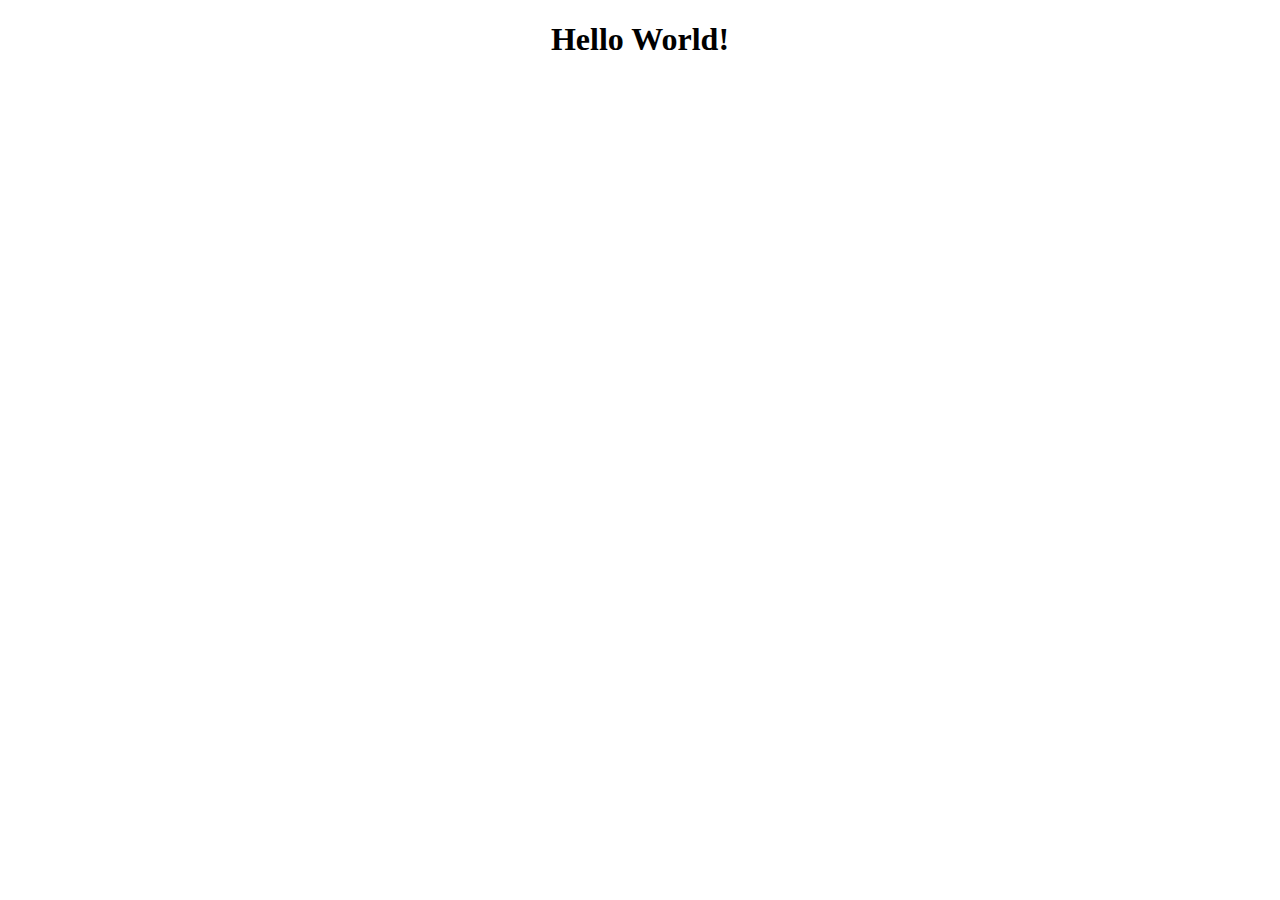
==== index.html @ 0cfde652 "Create index.html" ====
<!DOCTYPE html>
<html lang="en">

<head>
    <meta charset="UTF-8">
    <meta name="viewport" content="width=device-width, initial-scale=1.0">
    <title>Hello World!</title>
    <style>
        h1 {
            text-align: center;
        }
    </style>
</head>

<body>
    <h1>Hello World!</h1>
</body>

</html>
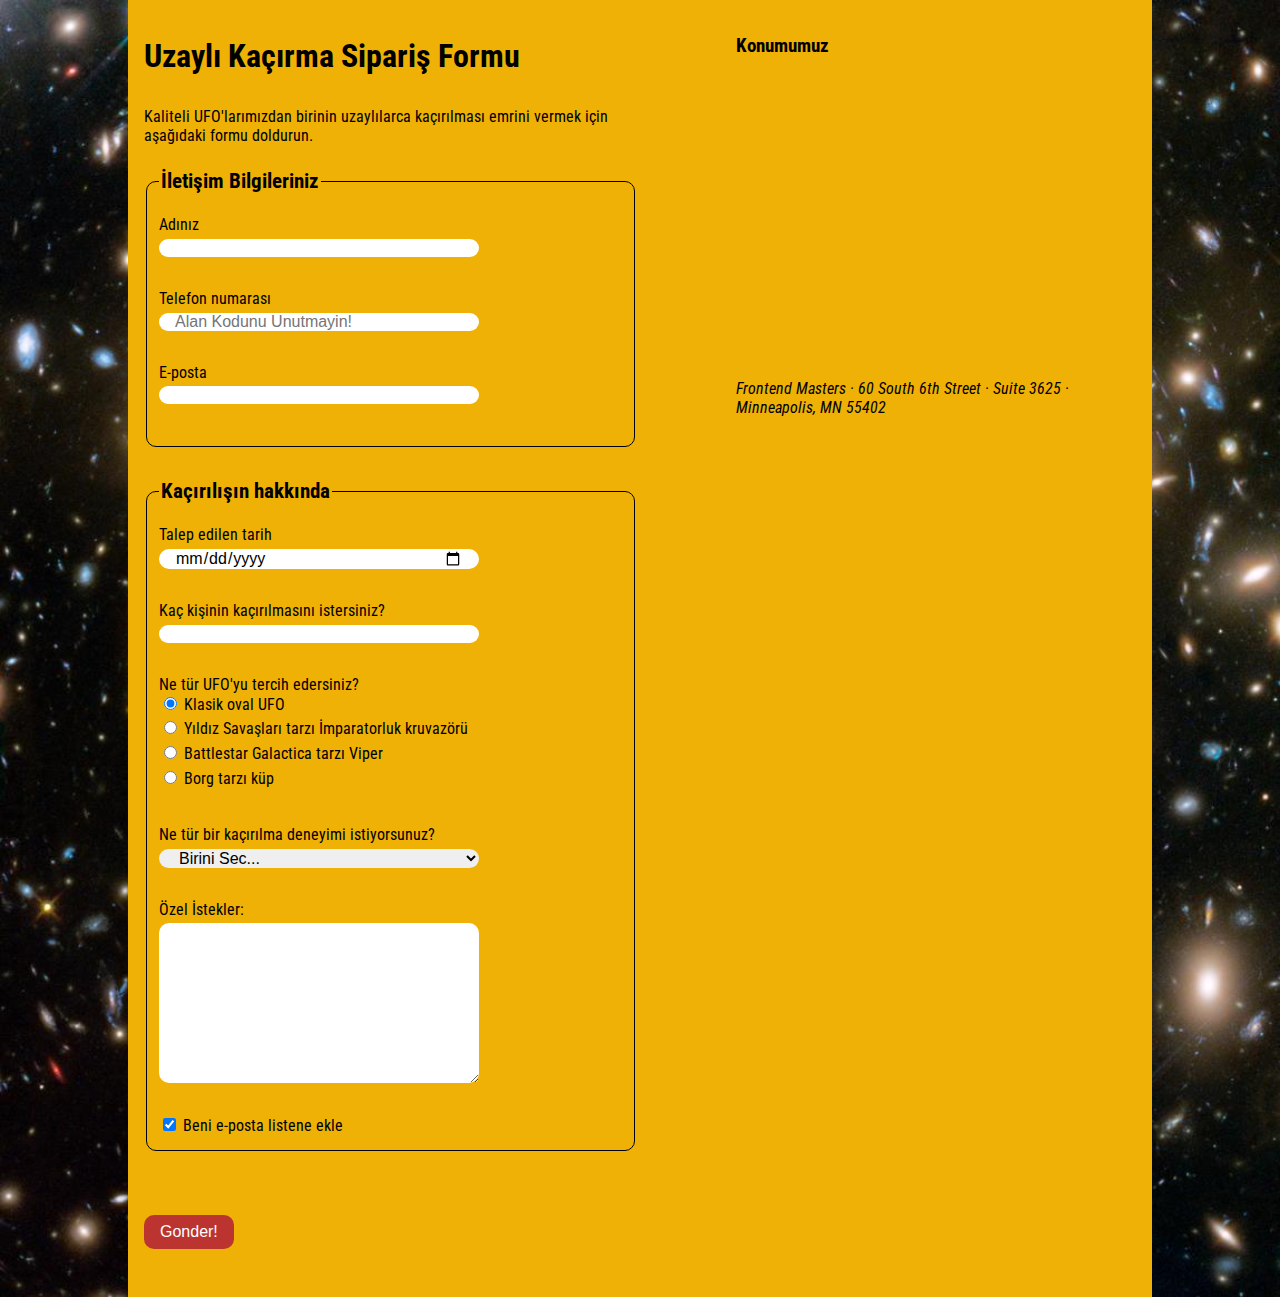
==== commit 4db103ad: "uzayli Kacirma formu" ====
--- a/index.html
+++ b/index.html
@@ -2,18 +2,122 @@
 <html lang="en">
 
 <head>
-    <meta charset="UTF-8">
-    <meta name="viewport" content="width=device-width, initial-scale=1.0">
-    <title>Hello World!</title>
-    <style>
-        h1 {
-            text-align: center;
-        }
-    </style>
+	<meta charset="UTF-8">
+	<title>Uzaylı Kaçırma Sipariş Formu</title>
+	<link rel="preconnect" href="https://fonts.googleapis.com">
+	<link rel="preconnect" href="https://fonts.gstatic.com" crossorigin>
+	<link href="https://fonts.googleapis.com/css2?family=Roboto+Condensed:wght@100;200;300;400;500;600&display=swap"
+		rel="stylesheet">
+	<link href="css/forms.css" rel="stylesheet">
 </head>
 
 <body>
-    <h1>Hello World!</h1>
+	<div class="wrapper">
+		<section>
+			<h1>Uzaylı Kaçırma Sipariş Formu</h1>
+			<p>Kaliteli UFO'larımızdan birinin uzaylılarca kaçırılması emrini vermek için aşağıdaki formu doldurun.</p>
+
+			<form action="https://e3vwdl4bpd.execute-api.us-west-2.amazonaws.com/default/API2SES" method="post">
+				<!-- <form></form>  Öğe formtüm formunuzu çevreler. Gerekli!  -->
+				<input type="hidden" name="send_to" value="cakirercn@gmail.com">
+				<fieldset>
+					<!-- HTML'de "fieldset" etiketi , bir formdaki ilgili verileri gruplamak için kullanılır. "legend" etiketi ise "fieldset" öğesi için bir başlık tanımlar. -->
+					<legend>İletişim Bilgileriniz</legend>
+					<label for="name">Adınız</label>
+					<!--<label></label> Bir metin etiketini form alanıyla ∏ilişkilendirir. -->
+					<input type="text" id="name" name="name">
+					<!-- <input type="text"> Basit metin giriş alanı. Genel metinleri toplamak için kullanışlıdır (ad, adres, kısa yanıtları düşünün) -->
+					<label for="phone">Telefon numarası</label>
+					<input type="tel" id="phone" name="phone"
+						placeholder="Alan Kodunu Unutmayin!"><!-- Placeholder özelliği giriş alanın girilmesi düşünülen değer ile ilgili açıklayıcı kısa ipucu belirtir. İpucu giriş alanında görüntülenir ve odaklanıldığında kaybolur veya pasifleşir. Placeholder özelliği şu giriş alanları ile çalışır: text, search, url, tel, email ve password. -->
+
+					<!-- <input type="tel">
+					Telefon numarası alanı.
+					Masaüstündeki metin alanından farklı görünmüyor ancak çoğu mobil cihazda bir sayı klavyesi görüntülenir. -->
+					<label for="email">E-posta</label>
+					<input type="email" id="email" name="email">
+					<!-- <input type="email">
+					E-posta alanı.
+					Masaüstündeki metin alanından farklı görünmese de çoğu mobil cihazda, kolayca erişilebilen @ sembolüne sahip bir klavye ve bazen de ek tuşlar (.com tuşu gibi) görüntülenir. -->
+				</fieldset>
+				<fieldset>
+					<legend>Kaçırılışın hakkında </legend>
+					<label for="date">Talep edilen tarih</label>
+					<input type="date" id="date" name="date">
+					<!--  <input type="date"> Tarih girişi için kullanışlıdır. -->
+					<label for="qty">Kaç kişinin kaçırılmasını istersiniz?</label>
+					<input type="number" id="qty" name="qty" min="1" max="10">
+					<!-- <input type="number">
+						Numara girişi. Olumlu ve olumsuz gidebilir. Belirtilen aralığın dışında olmaları durumunda sayıların hata kontrolünü yapmaz. Mobil klavyeyi sayılara değiştirebilir.Öznitellikler:
+						min— minimum değeri ayarlayın
+						max— maksimum değeri ayarlayın -->
+					<p>Ne tür UFO'yu tercih edersiniz?</p>
+					<label>
+						<input checked type="radio" name="ufotype" value="classic">
+						Klasik oval UFO
+					</label>
+					<!-- <input type="radio">
+						Radyo düğmeleri — birkaç seçenek arasından tek bir seçim için uygundur. En az iki seçenek olmalı.Öznitellikler:
+						name— bir gruptaki TÜM radyo düğmeleri için her zaman aynıdır — tek bir yanıta ilişkin seçenekleri tanımlar
+						value— her radyo düğmesi için benzersiz — bu seçim nedir?
+						checked— formu bu değer önceden seçilmiş olarak başlatın -->
+					<label>
+						<input type="radio" name="ufotype" value="starwars">
+						Yıldız Savaşları tarzı İmparatorluk kruvazörü
+					</label>
+					<label>
+						<input type="radio" name="ufotype" value="galactica">
+						Battlestar Galactica tarzı Viper
+					</label>
+					<label>
+						<input type="radio" name="ufotype" value="borg">
+						Borg tarzı küp
+					</label>
+					<label for="abtype">
+						Ne tür bir kaçırılma deneyimi istiyorsunuz?
+					</label>
+					<select name="abtype" id="abtype">
+						<option selected>Birini Sec...</option>
+						<option value="tour">Güneş sistemi turu</option>
+						<option value="dinner">Uzaylı yemeği ve tartışma</option>
+						<option value="dance">Uzaylı dansı dersleri</option>
+						<option value="whales">Balina izleme</option>
+					</select>
+					<!-- <select></select>
+						Açılır menüyü seçin — çok sayıda seçenek arasından tek bir seçeneği seçmek için uygundur. Ziyaretçinin ne bekleyeceğini bildiği durumlarda en iyi şekilde kullanılır -->
+					<label for="comments">
+						Özel İstekler:
+					</label>
+					<textarea name="comments" id="comments"></textarea>
+					<!-- <textarea></textarea> Genişletilmiş yorumlar için büyük bir kutu. -->
+					<label for="subscribe">
+						<input type="checkbox" name="subscribe" value="subscribe" checked> Beni e-posta listene ekle
+					</label>
+					<!-- <input type="checkbox">
+				Onay kutuları — birkaç seçenek arasında birden fazla seçenek için uygundur. Tek bir onay kutusu olabilir.Öznitellikler:
+				name— isteğe bağlıdır, ancak bu onay kutusunun neyle ilgili olduğunu açıklar ( ile birlikte ID)
+				value— her onay kutusu için benzersiz değer - bu seçim nedir?
+				checked— formu bu öğe seçili olarak başlatın -->
+				</fieldset>
+				<button type="submit">Gonder!</button>
+			</form>
+
+		</section>
+		<aside>
+			<h3>Konumumuz</h3>
+			<iframe
+				src="https://www.google.com/maps/embed?pb=!1m18!1m12!1m3!1d1011.7727722670472!2d-93.27113917523772!3d44.977656884188725!2m3!1f0!2f0!3f0!3m2!1i1024!2i768!4f13.1!3m3!1m2!1s0x87f63b92a9636401%3A0xf1a376ecca3304c0!2sMJG%20International!5e0!3m2!1str!2str!4v1701907683332!5m2!1str!2str"
+				width="400" height="300" style="border:0;" allowfullscreen="" loading="lazy"
+				referrerpolicy="no-referrer-when-downgrade"></iframe>
+			<address>
+				Frontend Masters &middot;
+				60 South 6th Street &middot;
+				Suite 3625 &middot;
+				Minneapolis, MN 55402
+			</address>
+		</aside>
+	</div>
 </body>
+<script src="/Formlar/begin/js/forms.js"></script>
 
 </html>--- a/css/forms.css
+++ b/css/forms.css
@@ -0,0 +1,96 @@
+html {
+	box-sizing: border-box;
+}
+
+*,
+*:before,
+*:after {
+	box-sizing: inherit;
+}
+
+body {
+	font-family: 'Roboto Condensed', sans-serif;
+	margin: 0;
+	padding: 0;
+	background-image: url(../img/galaxy.jpg);
+	background-size: cover;
+}
+
+.wrapper {
+	width: 80%;
+	margin: 0 auto;
+	padding: 1em;
+	display: flex;
+	flex-flow: row nowrap;
+	background-color: #efb106;
+}
+
+p {
+	margin-bottom: 0;
+	margin-top: 2rem;
+}
+
+section {
+	flex-basis: 57%;
+	margin-right: 10%;
+}
+
+aside {
+	flex-basis: 33%;
+}
+
+p, [for="abtype"] {
+	margin-bottom: 0;
+	margin-top: 2rem;
+	/* 	margin: 2rem 0 0 0; */
+}
+
+fieldset {
+	border: 1px solid black;
+	border-radius: 10px;
+	margin-bottom: 2rem;
+	margin-top: 1.5rem;
+}
+
+legend {
+	font-weight: bold;
+	font-size: 1.3rem;
+	margin-bottom: 1rem;
+	display: block;
+}
+label{
+display: block;
+padding-bottom: 0.3rem;
+}
+textarea{
+	height: 10rem;
+	padding: 1rem;
+}
+select{
+	font-size: 1rem;
+}
+button{
+	font-size: 1rem;
+	margin: 2rem 0;
+	background-color: #bb342f;
+	color: white;
+	border: none;
+	padding: 0.5rem 1rem;
+	border-radius: 10px;
+	transition: .5s ease;
+}
+button:hover{
+	background-color: white;
+	color: #bb342f;
+}
+input:not([type="radio"],[type="checkbox"]),textarea,select{
+	display: block;
+	margin-bottom: 2rem;
+	width: 20rem;
+	font-family: Arial, Helvetica, sans-serif;
+	font-size: 1rem;
+	padding: 0 1rem;
+	border: none;
+	outline: none;
+	border-radius: 10px;
+}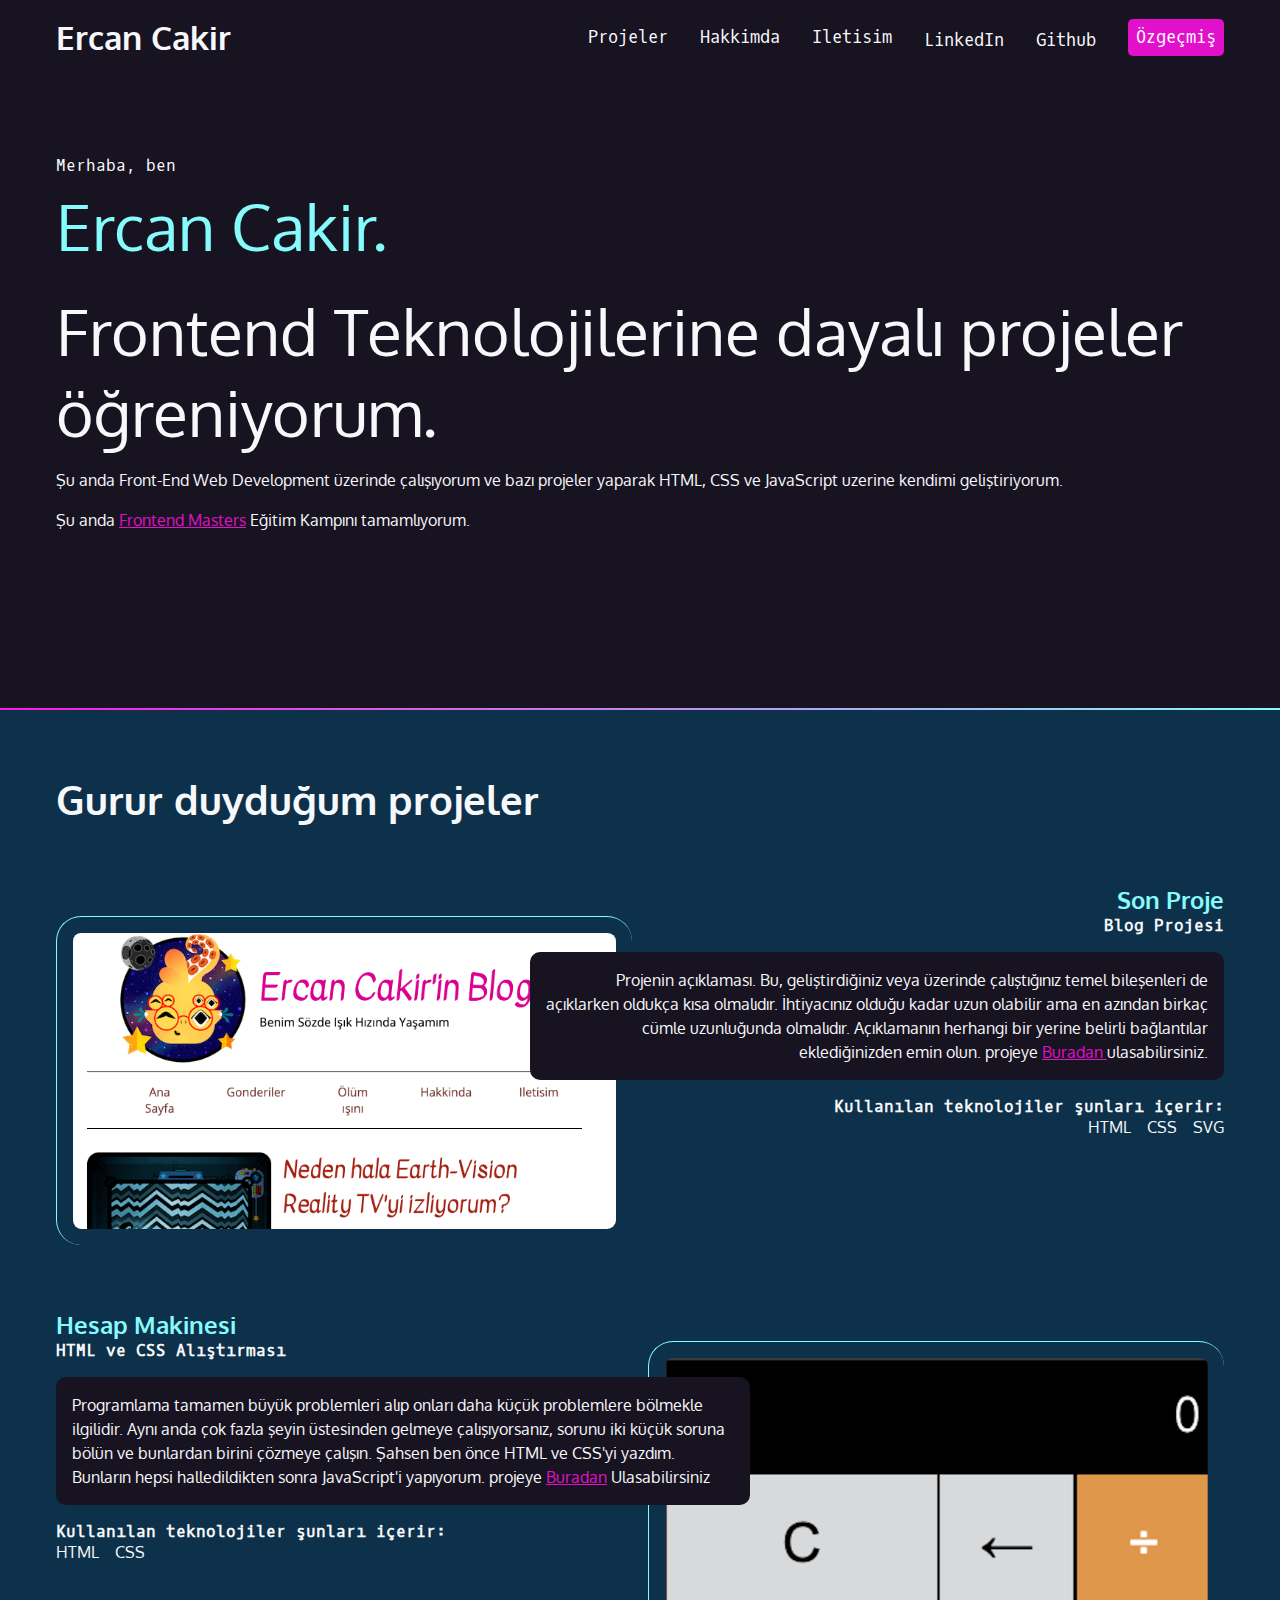
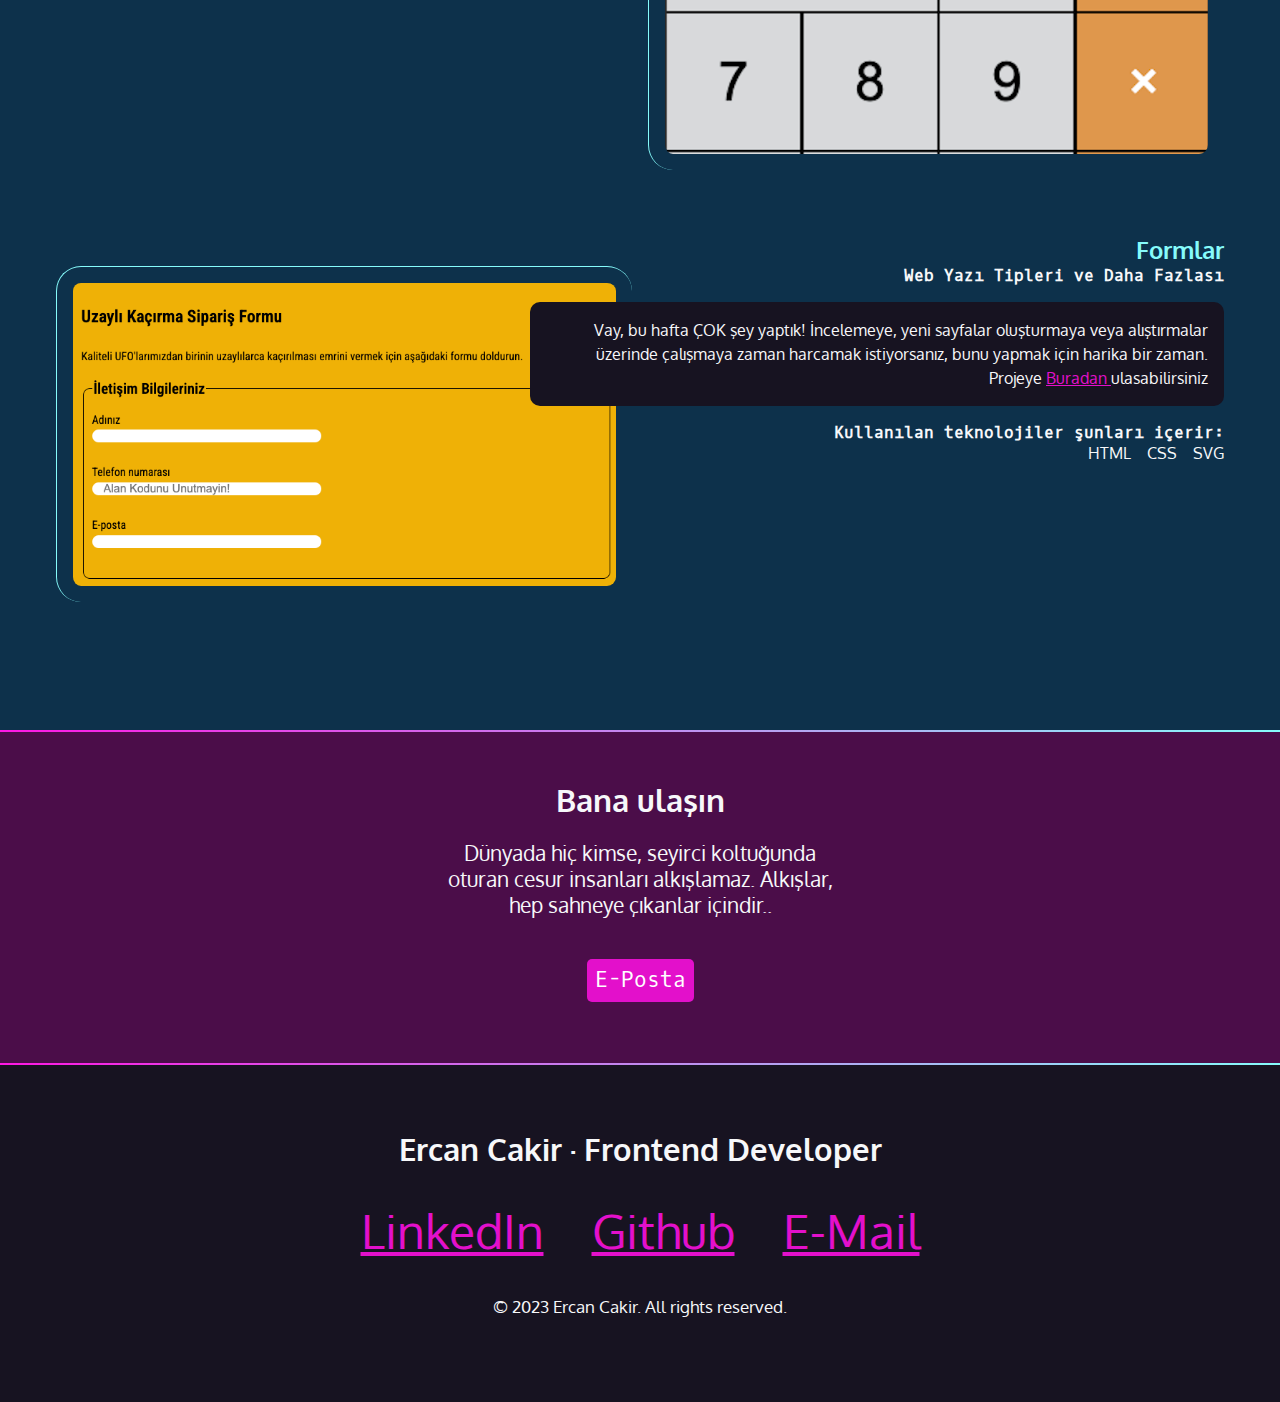
==== commit cdcc3b75: "portfolio Website https://ercanckr.github.io/ adresine deploy edildi" ====
--- a/index.html
+++ b/index.html
@@ -2,122 +2,160 @@
 <html lang="en">
 
 <head>
-	<meta charset="UTF-8">
-	<title>Uzaylı Kaçırma Sipariş Formu</title>
-	<link rel="preconnect" href="https://fonts.googleapis.com">
-	<link rel="preconnect" href="https://fonts.gstatic.com" crossorigin>
-	<link href="https://fonts.googleapis.com/css2?family=Roboto+Condensed:wght@100;200;300;400;500;600&display=swap"
-		rel="stylesheet">
-	<link href="css/forms.css" rel="stylesheet">
+    <meta charset="UTF-8" />
+    <meta name="viewport" content="width=device-width, initial-scale=1.0" />
+    <title>Ercan Cakir Portfolyo WebSite</title>
+    <link rel="stylesheet" href="https://cdnjs.cloudflare.com/ajax/libs/font-awesome/6.5.1/css/all.min.css"
+        integrity="sha512-DTOQO9RWCH3ppGqcWaEA1BIZOC6xxalwEsw9c2QQeAIftl+Vegovlnee1c9QX4TctnWMn13TZye+giMm8e2LwA=="
+        crossorigin="anonymous" referrerpolicy="no-referrer" />
+    <link rel="stylesheet" href="./css/style.css" />
 </head>
 
 <body>
-	<div class="wrapper">
-		<section>
-			<h1>Uzaylı Kaçırma Sipariş Formu</h1>
-			<p>Kaliteli UFO'larımızdan birinin uzaylılarca kaçırılması emrini vermek için aşağıdaki formu doldurun.</p>
+    <nav>
+        <ul>
+            <li>
+                <h1>
+                    <a href="index.html"><span class="fa-solid fa-code"> </span><span> Ercan Cakir</span></a>
+                </h1>
+            </li>
+            <li><a href="#projects">Projeler</a></li>
+            <li><a href="https://ercnckr.netlify.app/">Hakkimda</a></li>
+            <li><a href="#contact">iletisim</a></li>
+            <li>
+                <a href="https://www.linkedin.com/in/ercan-%C3%A7ak%C4%B1r-381b5b29a/" target="_blank"><span
+                        class="fa-brands fa-linkedin" aria-hidden="true"></span>
+                    <span class="sr-only">LinkedIn</span></a>
+            </li>
+            <!-- 
+                    aria-hidden="true" bir HTML özelliğidir ve genellikle erişilebilirlik (accessibility) açısından kullanılır. Bu özellik, bir HTML öğesinin ekran okuyucular veya diğer erişilebilirlik teknolojileri tarafından algılanmasını veya okunmasını engellemek için kullanılır. -->
 
-			<form action="https://e3vwdl4bpd.execute-api.us-west-2.amazonaws.com/default/API2SES" method="post">
-				<!-- <form></form>  Öğe formtüm formunuzu çevreler. Gerekli!  -->
-				<input type="hidden" name="send_to" value="cakirercn@gmail.com">
-				<fieldset>
-					<!-- HTML'de "fieldset" etiketi , bir formdaki ilgili verileri gruplamak için kullanılır. "legend" etiketi ise "fieldset" öğesi için bir başlık tanımlar. -->
-					<legend>İletişim Bilgileriniz</legend>
-					<label for="name">Adınız</label>
-					<!--<label></label> Bir metin etiketini form alanıyla ∏ilişkilendirir. -->
-					<input type="text" id="name" name="name">
-					<!-- <input type="text"> Basit metin giriş alanı. Genel metinleri toplamak için kullanışlıdır (ad, adres, kısa yanıtları düşünün) -->
-					<label for="phone">Telefon numarası</label>
-					<input type="tel" id="phone" name="phone"
-						placeholder="Alan Kodunu Unutmayin!"><!-- Placeholder özelliği giriş alanın girilmesi düşünülen değer ile ilgili açıklayıcı kısa ipucu belirtir. İpucu giriş alanında görüntülenir ve odaklanıldığında kaybolur veya pasifleşir. Placeholder özelliği şu giriş alanları ile çalışır: text, search, url, tel, email ve password. -->
+            <!-- sr-only sınıfı, bir öğenin ekran üzerinde görünmez olmasını sağlar, ancak ekran okuyucular gibi erişilebilirlik teknolojileri tarafından okunabilir olmasını sağlar. Bu sayede, örneğin bir resim içindeki metni sadece ekran okuyuculara sunabilir ve görsel içeriği anlamakta zorlanan kullanıcılara yardımcı olabilirsiniz. -->
+            <li>
+                <a href="https://github.com/ercanckr" target="_blank"><span class="fa-brands fa-github"
+                        aria-hidden="true"></span><span class="sr-only">Github</span></a>
+            </li>
+            <li>
+                <a class="button" href="./hakkimda.html">özgeçmiş</a>
+            </li>
+        </ul>
+    </nav>
+    <section id="intro">
+        <p class="name">Merhaba, ben <span>Ercan Cakir.</span></p>
+        <h2>Frontend Teknolojilerine dayalı projeler öğreniyorum.</h2>
+        <p>
+            Şu anda Front-End Web Development üzerinde çalışıyorum ve bazı projeler yaparak HTML, CSS ve JavaScript
+            uzerine kendimi geliştiriyorum.
+        </p>
+        <p>
+            Şu anda
+            <a href="https://frontendmasters.com/" target="_blank">Frontend Masters</a>
+            Eğitim Kampını tamamlıyorum.
+        </p>
+    </section>
+    <div class="gradient"></div>
+    <div class="section-dkblue">
+        <section id="projects">
+            <h2>Gurur duyduğum projeler</h2>
+            <article>
+                <div class="text">
+                    <h3>Son Proje</h3>
+                    <h4>Blog Projesi</h4>
+                    <p class="blackbox"> Projenin açıklaması. Bu, geliştirdiğiniz veya üzerinde çalıştığınız temel
+                        bileşenleri de açıklarken oldukça kısa olmalıdır. İhtiyacınız olduğu kadar uzun olabilir ama en
+                        azından birkaç cümle uzunluğunda olmalıdır. Açıklamanın herhangi bir yerine belirli bağlantılar
+                        eklediğinizden emin olun. projeye <a
+                            href="https://ercnckrfrontend.netlify.app/css-blog-sayfasi/blog">Buradan
+                        </a>ulasabilirsiniz.
+                    </p>
+                    <h4>Kullanılan teknolojiler şunları içerir:</h4>
+                    <ul>
+                        <li>HTML</li>
+                        <li>CSS</li>
+                        <li>SVG</li>
+                    </ul>
+                </div>
+                <img src="./img/blog.png" alt="Ercan Cakir'in Blogu." />
+            </article>
+            <article class="reverse">
+                <div class="text">
+                    <h3>Hesap Makinesi</h3>
+                    <h4>HTML ve CSS Alıştırması</h4>
+                    <p class="blackbox"> Programlama tamamen büyük problemleri alıp onları daha küçük problemlere
+                        bölmekle ilgilidir. Aynı anda çok fazla şeyin üstesinden gelmeye çalışıyorsanız, sorunu iki
+                        küçük soruna bölün ve bunlardan birini çözmeye çalışın.
+                        Şahsen ben önce HTML ve CSS'yi yazdım. Bunların hepsi halledildikten sonra JavaScript'i
+                        yapıyorum. projeye <a
+                            href="https://ercnckrfrontend.netlify.app/hesap-makinesi-html-css/">Buradan</a>
+                        Ulasabilirsiniz
 
-					<!-- <input type="tel">
-					Telefon numarası alanı.
-					Masaüstündeki metin alanından farklı görünmüyor ancak çoğu mobil cihazda bir sayı klavyesi görüntülenir. -->
-					<label for="email">E-posta</label>
-					<input type="email" id="email" name="email">
-					<!-- <input type="email">
-					E-posta alanı.
-					Masaüstündeki metin alanından farklı görünmese de çoğu mobil cihazda, kolayca erişilebilen @ sembolüne sahip bir klavye ve bazen de ek tuşlar (.com tuşu gibi) görüntülenir. -->
-				</fieldset>
-				<fieldset>
-					<legend>Kaçırılışın hakkında </legend>
-					<label for="date">Talep edilen tarih</label>
-					<input type="date" id="date" name="date">
-					<!--  <input type="date"> Tarih girişi için kullanışlıdır. -->
-					<label for="qty">Kaç kişinin kaçırılmasını istersiniz?</label>
-					<input type="number" id="qty" name="qty" min="1" max="10">
-					<!-- <input type="number">
-						Numara girişi. Olumlu ve olumsuz gidebilir. Belirtilen aralığın dışında olmaları durumunda sayıların hata kontrolünü yapmaz. Mobil klavyeyi sayılara değiştirebilir.Öznitellikler:
-						min— minimum değeri ayarlayın
-						max— maksimum değeri ayarlayın -->
-					<p>Ne tür UFO'yu tercih edersiniz?</p>
-					<label>
-						<input checked type="radio" name="ufotype" value="classic">
-						Klasik oval UFO
-					</label>
-					<!-- <input type="radio">
-						Radyo düğmeleri — birkaç seçenek arasından tek bir seçim için uygundur. En az iki seçenek olmalı.Öznitellikler:
-						name— bir gruptaki TÜM radyo düğmeleri için her zaman aynıdır — tek bir yanıta ilişkin seçenekleri tanımlar
-						value— her radyo düğmesi için benzersiz — bu seçim nedir?
-						checked— formu bu değer önceden seçilmiş olarak başlatın -->
-					<label>
-						<input type="radio" name="ufotype" value="starwars">
-						Yıldız Savaşları tarzı İmparatorluk kruvazörü
-					</label>
-					<label>
-						<input type="radio" name="ufotype" value="galactica">
-						Battlestar Galactica tarzı Viper
-					</label>
-					<label>
-						<input type="radio" name="ufotype" value="borg">
-						Borg tarzı küp
-					</label>
-					<label for="abtype">
-						Ne tür bir kaçırılma deneyimi istiyorsunuz?
-					</label>
-					<select name="abtype" id="abtype">
-						<option selected>Birini Sec...</option>
-						<option value="tour">Güneş sistemi turu</option>
-						<option value="dinner">Uzaylı yemeği ve tartışma</option>
-						<option value="dance">Uzaylı dansı dersleri</option>
-						<option value="whales">Balina izleme</option>
-					</select>
-					<!-- <select></select>
-						Açılır menüyü seçin — çok sayıda seçenek arasından tek bir seçeneği seçmek için uygundur. Ziyaretçinin ne bekleyeceğini bildiği durumlarda en iyi şekilde kullanılır -->
-					<label for="comments">
-						Özel İstekler:
-					</label>
-					<textarea name="comments" id="comments"></textarea>
-					<!-- <textarea></textarea> Genişletilmiş yorumlar için büyük bir kutu. -->
-					<label for="subscribe">
-						<input type="checkbox" name="subscribe" value="subscribe" checked> Beni e-posta listene ekle
-					</label>
-					<!-- <input type="checkbox">
-				Onay kutuları — birkaç seçenek arasında birden fazla seçenek için uygundur. Tek bir onay kutusu olabilir.Öznitellikler:
-				name— isteğe bağlıdır, ancak bu onay kutusunun neyle ilgili olduğunu açıklar ( ile birlikte ID)
-				value— her onay kutusu için benzersiz değer - bu seçim nedir?
-				checked— formu bu öğe seçili olarak başlatın -->
-				</fieldset>
-				<button type="submit">Gonder!</button>
-			</form>
-
-		</section>
-		<aside>
-			<h3>Konumumuz</h3>
-			<iframe
-				src="https://www.google.com/maps/embed?pb=!1m18!1m12!1m3!1d1011.7727722670472!2d-93.27113917523772!3d44.977656884188725!2m3!1f0!2f0!3f0!3m2!1i1024!2i768!4f13.1!3m3!1m2!1s0x87f63b92a9636401%3A0xf1a376ecca3304c0!2sMJG%20International!5e0!3m2!1str!2str!4v1701907683332!5m2!1str!2str"
-				width="400" height="300" style="border:0;" allowfullscreen="" loading="lazy"
-				referrerpolicy="no-referrer-when-downgrade"></iframe>
-			<address>
-				Frontend Masters &middot;
-				60 South 6th Street &middot;
-				Suite 3625 &middot;
-				Minneapolis, MN 55402
-			</address>
-		</aside>
-	</div>
+                    </p>
+                    <h4>Kullanılan teknolojiler şunları içerir:</h4>
+                    <ul>
+                        <li>HTML</li>
+                        <li>CSS</li>
+                    </ul>
+                </div>
+                <img src="./img/hesap.png" alt="Hesap Makinesi." />
+            </article>
+            <article>
+                <div class="text">
+                    <h3>Formlar</h3>
+                    <h4>Web Yazı Tipleri ve Daha Fazlası</h4>
+                    <p class="blackbox"> Vay, bu hafta ÇOK şey yaptık! İncelemeye, yeni sayfalar oluşturmaya veya
+                        alıştırmalar üzerinde çalışmaya zaman harcamak istiyorsanız, bunu yapmak için harika bir zaman.
+                        Projeye <a href="https://ercnckrfrontend.netlify.app/formlar/begin/forms">Buradan </a>
+                        ulasabilirsiniz
+                    </p>
+                    <h4>Kullanılan teknolojiler şunları içerir:</h4>
+                    <ul>
+                        <li>HTML</li>
+                        <li>CSS</li>
+                        <li>SVG</li>
+                    </ul>
+                </div>
+                <img src="./img/form.png" alt="Form." />
+            </article>
+        </section>
+    </div>
+    <div class="gradient"></div>
+    <div class="section-plum">
+        <section id="contact">
+            <h2>Bana ulaşın</h2>
+            <p>
+                Dünyada hiç kimse, seyirci koltuğunda oturan cesur insanları alkışlamaz.
+                Alkışlar, hep sahneye çıkanlar içindir..
+            </p>
+            <p><a class="button" href="https://ercanckr.github.io/">E-Posta</a></p>
+        </section>
+    </div>
+    <div class="gradient"></div>
+    <footer>
+        <h2>
+            Ercan Cakir &middot; Frontend Developer
+        </h2>
+        <ul>
+            <li>
+                <a href="https://www.linkedin.com/in/ercan-%C3%A7ak%C4%B1r-381b5b29a/" target="_blank">
+                    <span class="fa-brands fa-linkedin" aria-hidden="true"> </span>
+                    <span class="sr-only">LinkedIn</span>
+                </a>
+            </li>
+            <li>
+                <a href="https://github.com/ercanckr" target="_blank">
+                    <span class="fa-brands fa-github" aria-hidden="true"> </span>
+                    <span class="sr-only">Github </span>
+                </a>
+            </li>
+            <li>
+                <a href="https://www.instagram.com/ercn.cakr/" target="_blank">
+                    <span class="fa-solid fa-envelope" aria-hidden="true"> </span>
+                    <span class="sr-only">E-Mail</span>
+                </a>
+            </li>
+        </ul>
+        <p><small>&copy; 2023 Ercan Cakir. All rights reserved.</small></p>
+    </footer>
 </body>
-<script src="/Formlar/begin/js/forms.js"></script>
 
 </html>--- a/css/style.css
+++ b/css/style.css
@@ -0,0 +1,309 @@
+/* burada bildirilen değişkenler - bunlar sayfalarımızın renkleri, ayrıca 
+yazı tipi yığınları ve boyutlarıdır. */
+@import url('https://fonts.googleapis.com/css2?family=Oxygen&family=Oxygen+Mono&display=swap');
+
+:root {
+    --black: #171321;
+    --dkblue: #0d314b;
+    --plum: #4b0d49;
+    --hotmag: #ff17e4;
+    --magenta: #e310cb;
+    --aqua: #86fbfb;
+    --white: #f7f8fa;
+    --font-size: 1.3rem;
+    --mono: "Oxygen mono", monospace;
+    --sans: Oxygen, sans-serif;
+}
+
+/* border box model: https://css-tricks.com/box-sizing/ */
+html {
+    box-sizing: border-box;
+}
+
+*,
+*::before,
+*::after {
+    box-sizing: inherit;
+}
+
+/* generic styles for the page */
+body {
+    padding: 0;
+    margin: 0;
+    font-family: var(--sans);
+    background-color: var(--black);
+    color: var(--white);
+    font-size: var(--font-size);
+}
+
+h1,
+h2,
+h3 {
+    margin: 0;
+}
+
+a {
+    color: var(--magenta);
+}
+
+a:hover {
+    color: var(--hotmag);
+    text-decoration: none;
+}
+
+img {
+    width: 100%;
+}
+
+/* background color divs */
+.section-plum {
+    background-color: var(--plum);
+}
+
+.section-dkblue {
+    background-color: var(--dkblue);
+}
+
+.gradient {
+    background: linear-gradient(90deg, rgba(255, 23, 228, 1) 0%, rgba(134, 251, 251, 1) 100%);
+    height: 2px;
+}
+
+/* intro Style */
+#intro {
+    padding: 4rem 1rem 10rem 1rem;
+    max-width: 1200px;
+    margin: 0 auto;
+}
+
+#intro p {
+    font-size: 1rem;
+    line-height: 1.5;
+}
+
+#intro .name {
+    font-family: var(--mono);
+}
+
+.name span {
+    font-family: var(--sans);
+    font-size: 4rem;
+    color: var(--aqua);
+    display: block;
+}
+
+#intro h2 {
+    font-size: 4rem;
+    font-weight: normal;
+}
+
+/* contact Section */
+#contact {
+    width: 400px;
+    text-align: center;
+    margin: 0 auto;
+    padding: 3rem 0;
+}
+
+#contact p:last-child {
+    margin-top: 3rem;
+}
+
+/* navbar */
+
+nav {
+    font-family: var(--mono);
+    font-size: 80%;
+    padding: 1rem;
+
+}
+
+nav h1 a {
+    font-family: var(--sans);
+}
+
+.fa-regular {
+    color: var(--hotmag);
+
+}
+
+nav ul {
+    list-style-type: none;
+    padding: 0;
+    margin: 0;
+    display: flex;
+    flex-flow: row wrap;
+    justify-content: center;
+    align-items: center;
+    gap: 2rem;
+}
+
+nav li:first-child {
+    flex-basis: 100%;
+    text-align: center;
+}
+
+nav [class*="fa-"] {
+    font-size: 150%;
+    color: var(--aqua);
+    transition: .5s ease;
+}
+
+nav h1 [class*="fa-"] {
+    font-size: 100%;
+    color: var(--aqua);
+}
+
+/* [class*="fa-"] bu seçici, class özelliği içinde "fa-" alt dizesini içeren tüm öğeleri seçer. Bu genellikle popüler bir ikon font kütüphanesi olan Font Awesome gibi durumlarda kullanılır. Font Awesome ikonları genellikle "fa-" öneki ile gelir, ve bu seçici bu tür ikonları seçmek için kullanılabilir. */
+
+nav a {
+    color: var(--white);
+    text-decoration: none;
+    display: block;
+    transition: .5s ease;
+    text-transform: capitalize;
+}
+
+nav a:hover,
+nav [class*="fa-"]:hover {
+    color: var(--magenta);
+}
+
+.button {
+    background-color: var(--magenta);
+    color: white;
+    padding: 0.5rem;
+    border-radius: 5px;
+    font-family: var(--mono);
+    text-decoration: none;
+}
+
+.button:hover {
+    color: var(--white);
+    background-color: var(--hotmag);
+}
+
+/* footer */
+footer {
+    text-align: center;
+    padding: 4rem 0;
+}
+
+footer ul {
+    list-style-type: none;
+    padding: 0;
+    margin: 2rem 0;
+    display: flex;
+    flex-flow: row wrap;
+    justify-content: center;
+    gap: 3rem;
+    font-size: 3rem;
+}
+
+/* project section */
+#projects {
+    padding: 4rem 1rem;
+}
+
+#projects h2 {
+    font-size: 2.5rem;
+    margin-bottom: calc(2.5rem * 1.5);
+}
+
+#projects h3 {
+    color: var(--aqua);
+}
+
+#projects h4 {
+    font-size: 1rem;
+    font-family: var(--mono);
+    margin: 0;
+}
+
+.blackbox {
+    background-color: var(--black);
+    padding: 1rem;
+    border-radius: 10px;
+    color: var(--white);
+    font-size: 1rem;
+    line-height: 1.5;
+}
+
+#projects ul {
+    list-style-type: none;
+    padding: 0;
+    margin: 0;
+    display: flex;
+    flex-flow: row wrap;
+    justify-content: flex-start;
+    gap: 1rem;
+    font-size: 1rem;
+}
+
+#projects img {
+    margin: 2rem 0 4rem 0;
+    border-left: 1px solid var(--aqua);
+    border-top: 1px solid var(--aqua);
+    border-radius: 25px;
+    padding: 1rem;
+}
+
+@media (min-width: 800px) {
+    #projects {
+        max-width: 1200px;
+        margin: 0 auto;
+    }
+
+    article {
+        display: grid;
+        grid-template-columns: repeat(10, 1fr);
+        gap: 1rem;
+    }
+
+    #projects img {
+        grid-column: 1/6;
+        grid-row: 1/2;
+    }
+
+    .text {
+        grid-column: 5/11;
+        grid-row: 1/2;
+        order: 2;
+        text-align: right;
+    }
+
+    #projects ul {
+        justify-content: flex-end;
+    }
+
+    #projects .reverse .text {
+        grid-column: 1/7;
+        order: 2;
+        text-align: left;
+    }
+
+    #projects .reverse img {
+        grid-column: 6/11;
+        grid-row: 1/2;
+    }
+
+    #projects .reverse ul {
+        justify-content: flex-start;
+    }
+}
+
+
+@media (min-width: 850px) {
+    nav {
+        max-width: 1200px;
+        margin: 0 auto;
+    }
+
+    nav li:first-child {
+
+        flex-basis: auto;
+        text-align: left;
+        margin-right: auto;
+    }
+}
+
